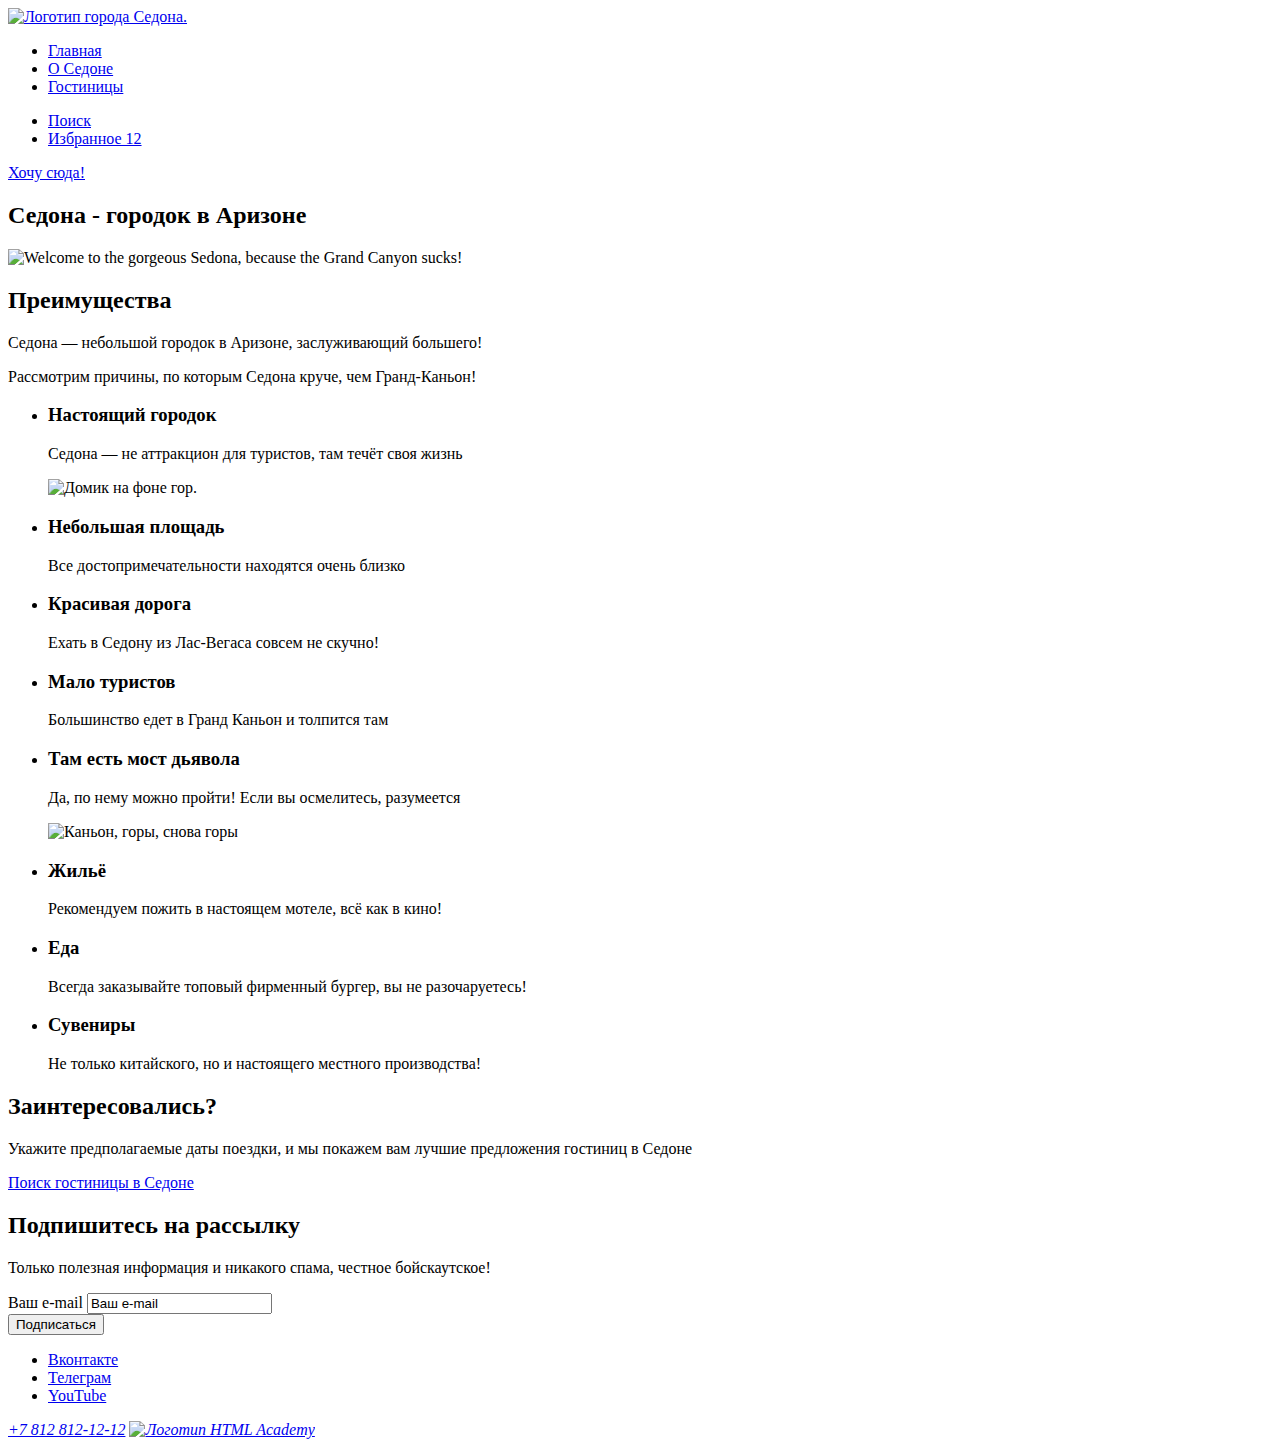
==== index.html @ 9d9d77aa "Update index.html" ====
<!DOCTYPE html>
<html lang="ru">
  <head>
    <meta charset="utf-8">
    <title>HTML Academy: Седона</title>
  </head>
  <body>
    <header class="page-header" data-test="header">
      <a class="navigation-logo" href="index.html">
        <img class="page-header-logo" src="" alt="Логотип города Седона.">
      </a>
      <nav class="navigation">
        <ul class="navigation-list">
          <li class="navigation-item">
            <a class="navigation-link" href="#">Главная</a>
          </li>
          <li class="navigation-item">
            <a class="navigation-link" href="#">О Седоне</a>
          </li>
          <li class="navigation-item">
            <a class="navigation-link" href="catalog.html">Гостиницы</a>
          </li>
        </ul>
        </nav>
        <ul class="navigation-list navigation-user">
          <li class="navigation-item">
            <a class="navigation-link" href="#"><span class="visually-hidden">Поиск</span></a>
          </li>
          <li class="navigation-item">
            <a class="navigation-link" href="#"><span class="visually-hidden">Избранное 12</span></a>
          </li>
        </ul>
        <a class="navigation-link" href="#">Хочу сюда!</a>
    </header>

    <main class="main-index" data-test="main">
      <h2 class="visually-hidden hero">Седона - городок в Аризоне</h2>
      <img class="main-index-logo" src="" alt="Welcome to the gorgeous Sedona, because the Grand Canyon sucks!" data-test="hero">

      <section class="advantages" data-test="advantages">
        <h2 class="visually-hidden">Преимущества</h2>
        <p>Седона — небольшой городок в Аризоне, заслуживающий большего!</p>
        <p>Рассмотрим причины, по которым Седона круче, чем Гранд-Каньон!</p>
        <ul class="advantages-list">
          <li class="advantages-item">
            <h3 class="advantages-title">Настоящий городок</h3>
            <p>Седона — не аттракцион для туристов, там течёт своя жизнь</p>
            <img src="" alt="Домик на фоне гор.">
          </li>
          <li class="advantages-item">
            <h3 class="advantages-title">Небольшая площадь</h3>
            <p>Все достопримечательности находятся очень близко</p>
          </li>
          <li class="advantages-item">
            <h3 class="advantages-title">Красивая дорога</h3>
            <p>Ехать в Седону из Лас-Вегаса совсем не скучно!</p>
          </li>
          <li class="advantages-item">
            <h3 class="advantages-title">Мало туристов</h3>
            <p>Большинство едет в Гранд Каньон и толпится там</p>
          </li>
          <li class="advantages-item">
            <h3 class="advantages-title">Там есть мост дьявола</h3>
            <p>Да, по нему можно пройти! Если вы осмелитесь, разумеется</p>
            <img src="" alt="Каньон, горы, снова горы">
          </li>
        </ul>
        <ul class="hotels-search-list" >
          <li class="hotels-search-items" data-test="filter">
            <h3 class="hotels-search-title">Жильё</h3>
            <p>Рекомендуем пожить в настоящем мотеле, всё как в кино!</p>
          </li>
          <li class="hotels-search-items">
            <h3 class="hotels-search-title">Еда</h3>
            <p>Всегда заказывайте топовый фирменный бургер, вы не разочаруетесь!</p>
          </li>
          <li class="hotels-search-items">
            <h3 class="hotels-search-title">Сувениры</h3>
            <p>Не только китайского, но и настоящего местного производства!</p>
          </li>
        </ul>
        <h2 data-test="catalog">Заинтересовались?</h2>
        <p>Укажите предполагаемые даты поездки, и мы покажем вам лучшие предложения гостиниц в Седоне</p>
          <a href="#">Поиск гостиницы в Седоне</a>
      </section>

      <section class="subscribe">
        <h2 class="visually hidden" data-test="subscribe">Подпишитесь на рассылку</h2>
        <p>Только полезная информация и никакого спама, честное бойскаутское!</p>
        <form action="#" method="post">
          <span>Ваш e-mail</span>
          <input type="text" name="e-mail" id="e-mail" value="Ваш e-mail"> <br>
          <button class="subscribe-button" type="submit">Подписаться</button>
        </form>
      </section>
    </main>

    <footer class="page-footer" data-test="footer">
      <section class="footer-social">
         <ul class="footer-social-list">
          <li class="footer-social-item">
            <a class="button" href="#">
              <span class="visually-hidden">Вконтакте</span>
            </a>
          </li>
          <li class="footer-social-item">
            <a class="button" href="#">
              <span class="visually-hidden">Телеграм</span>
            </a>
          </li>
          <li class="footer-social-item">
            <a class="button" href="#">
              <span class="visually-hidden">YouTube</span>
            </a>
          </li>
         </ul>
      </section>

      <section class="footer-contacts">
        <address class="footer-contacts-phone">
          <a href="tel:+78128121212">+7 812 812-12-12</a>
          <a class="html-academy-logo" href="https://htmlacademy.ru/"><img class="logo" src="" alt="Логотип HTML Academy"></a>
        </address>
      </section>
    </footer>
  </body>
</html>
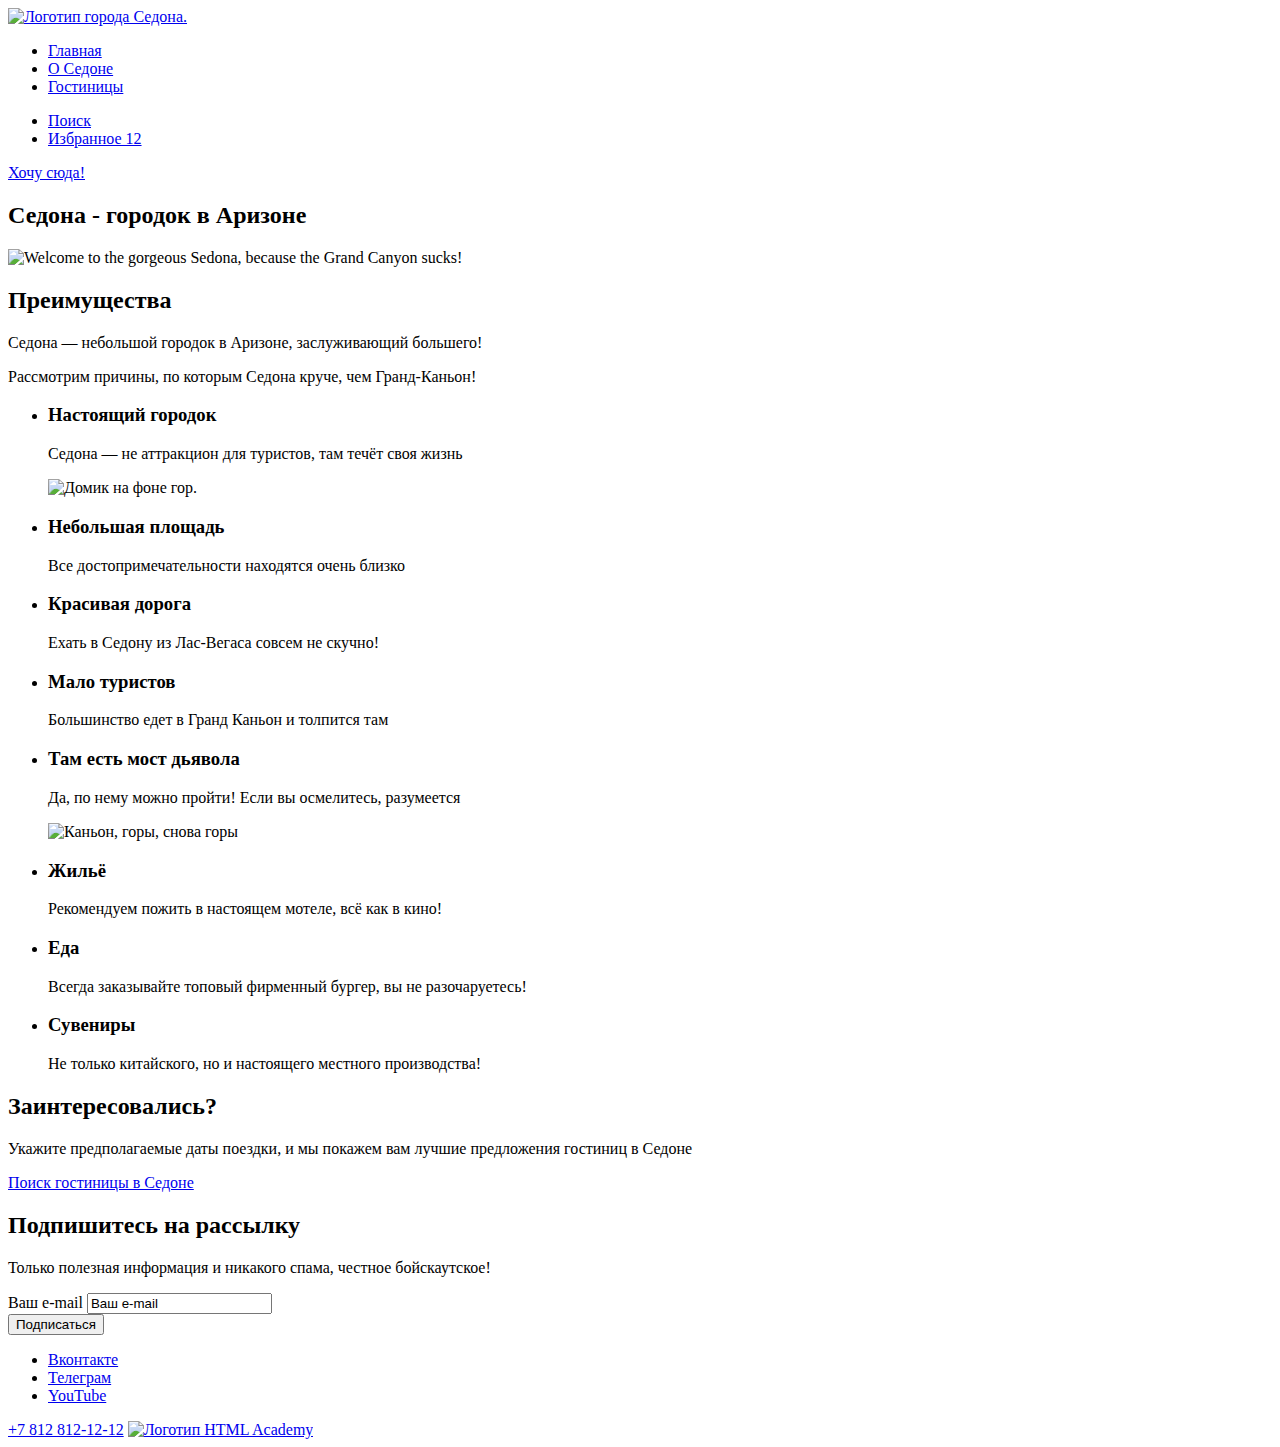
==== commit 52f299f0: "Update index.html" ====
--- a/index.html
+++ b/index.html
@@ -117,10 +117,8 @@
       </section>
 
       <section class="footer-contacts">
-        <address class="footer-contacts-phone">
           <a href="tel:+78128121212">+7 812 812-12-12</a>
           <a class="html-academy-logo" href="https://htmlacademy.ru/"><img class="logo" src="" alt="Логотип HTML Academy"></a>
-        </address>
       </section>
     </footer>
   </body>
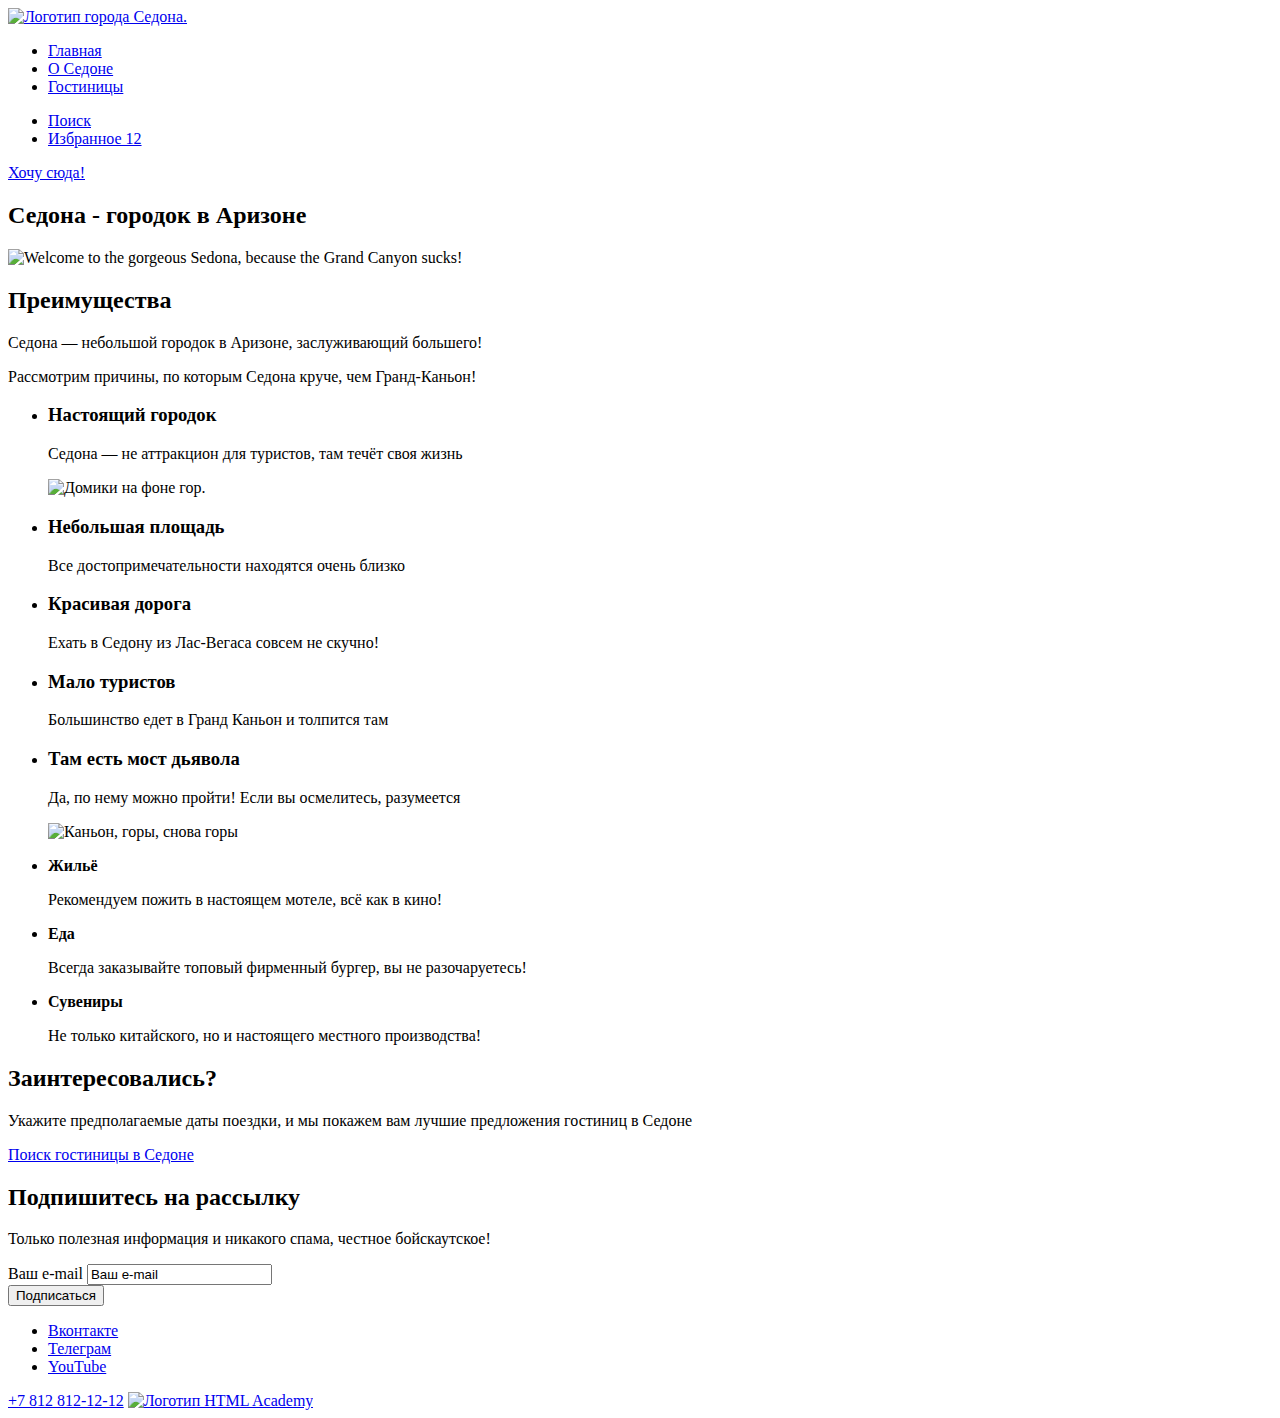
==== commit 20fbba9e: "Update index.html" ====
--- a/index.html
+++ b/index.html
@@ -45,7 +45,7 @@
           <li class="advantages-item">
             <h3 class="advantages-title">Настоящий городок</h3>
             <p>Седона — не аттракцион для туристов, там течёт своя жизнь</p>
-            <img src="" alt="Домик на фоне гор.">
+            <img src="" alt="Домики на фоне гор.">
           </li>
           <li class="advantages-item">
             <h3 class="advantages-title">Небольшая площадь</h3>
@@ -67,15 +67,15 @@
         </ul>
         <ul class="hotels-search-list" >
           <li class="hotels-search-items" data-test="filter">
-            <h3 class="hotels-search-title">Жильё</h3>
+            <p class="hotels-search-title"><b>Жильё</b></p>
             <p>Рекомендуем пожить в настоящем мотеле, всё как в кино!</p>
           </li>
           <li class="hotels-search-items">
-            <h3 class="hotels-search-title">Еда</h3>
+            <p class="hotels-search-title"><b>Еда</b></p>
             <p>Всегда заказывайте топовый фирменный бургер, вы не разочаруетесь!</p>
           </li>
           <li class="hotels-search-items">
-            <h3 class="hotels-search-title">Сувениры</h3>
+            <p class="hotels-search-title"><b>Сувениры</b></p>
             <p>Не только китайского, но и настоящего местного производства!</p>
           </li>
         </ul>
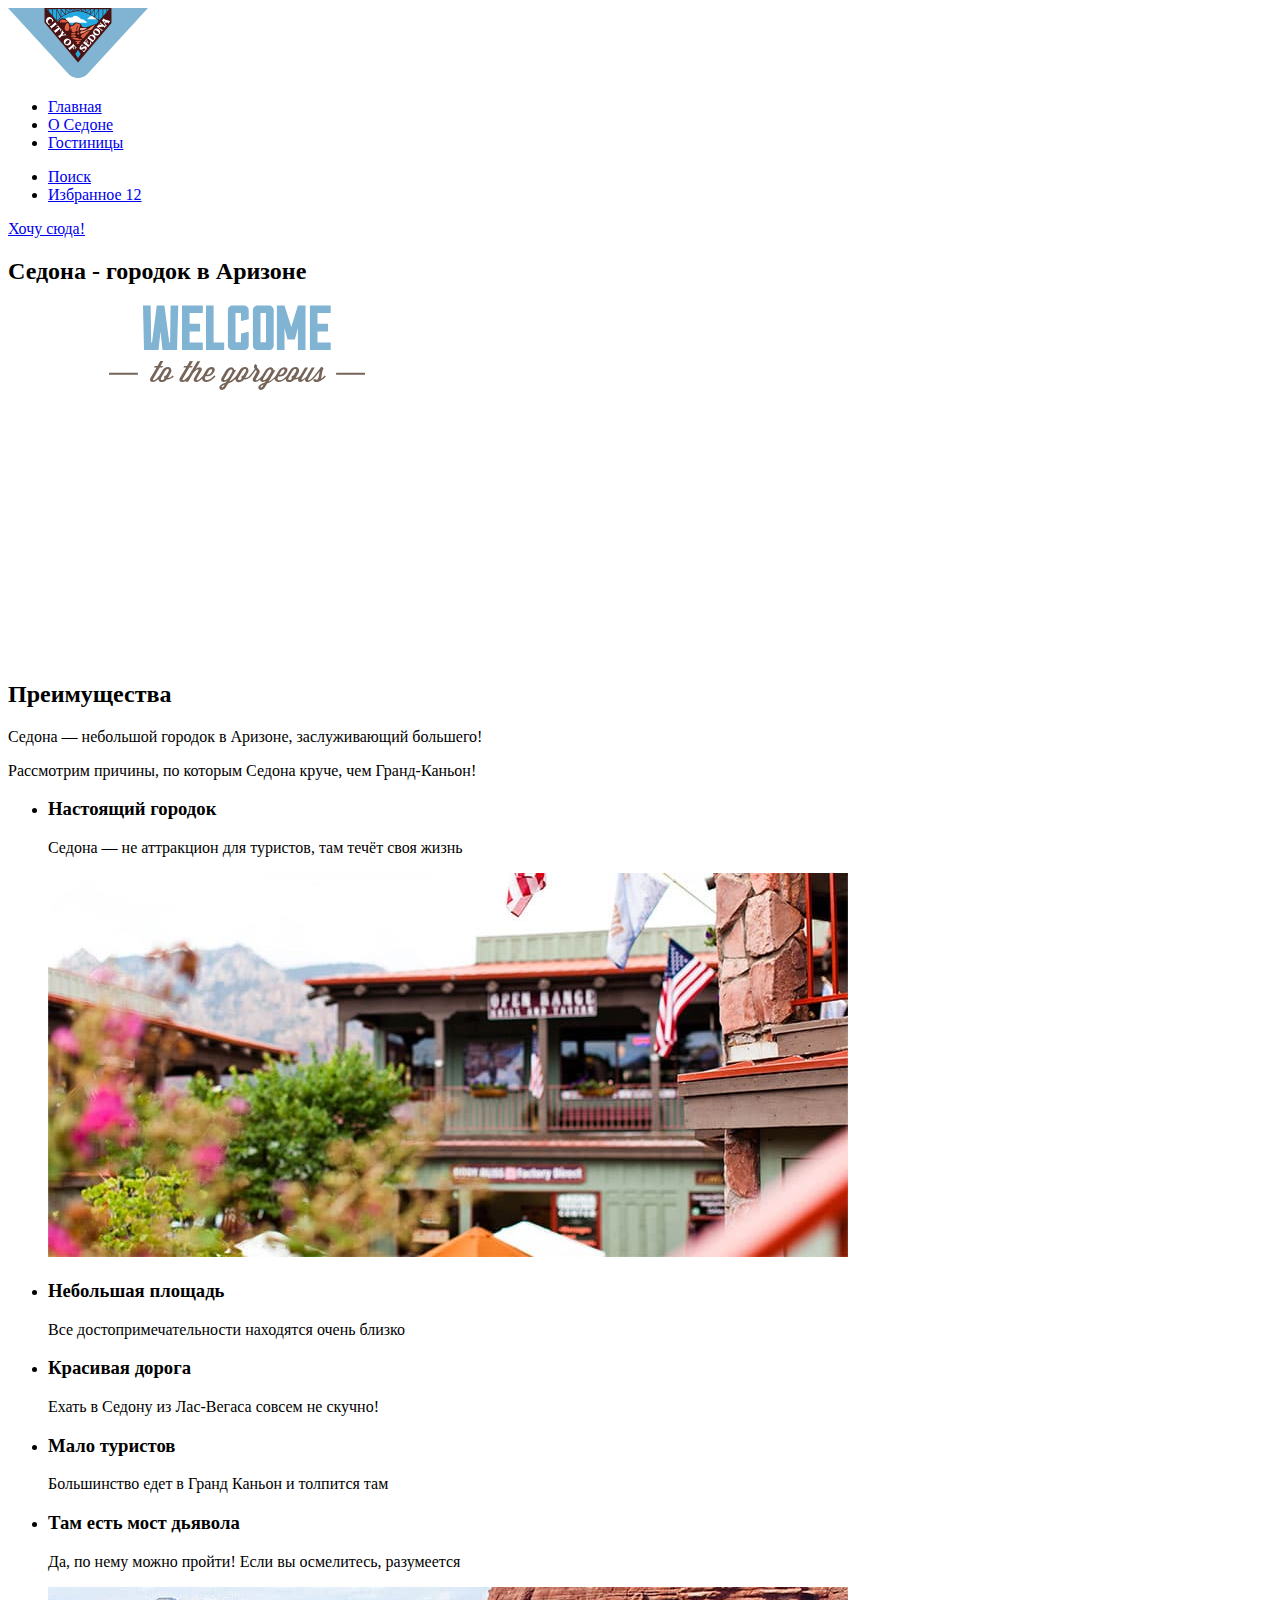
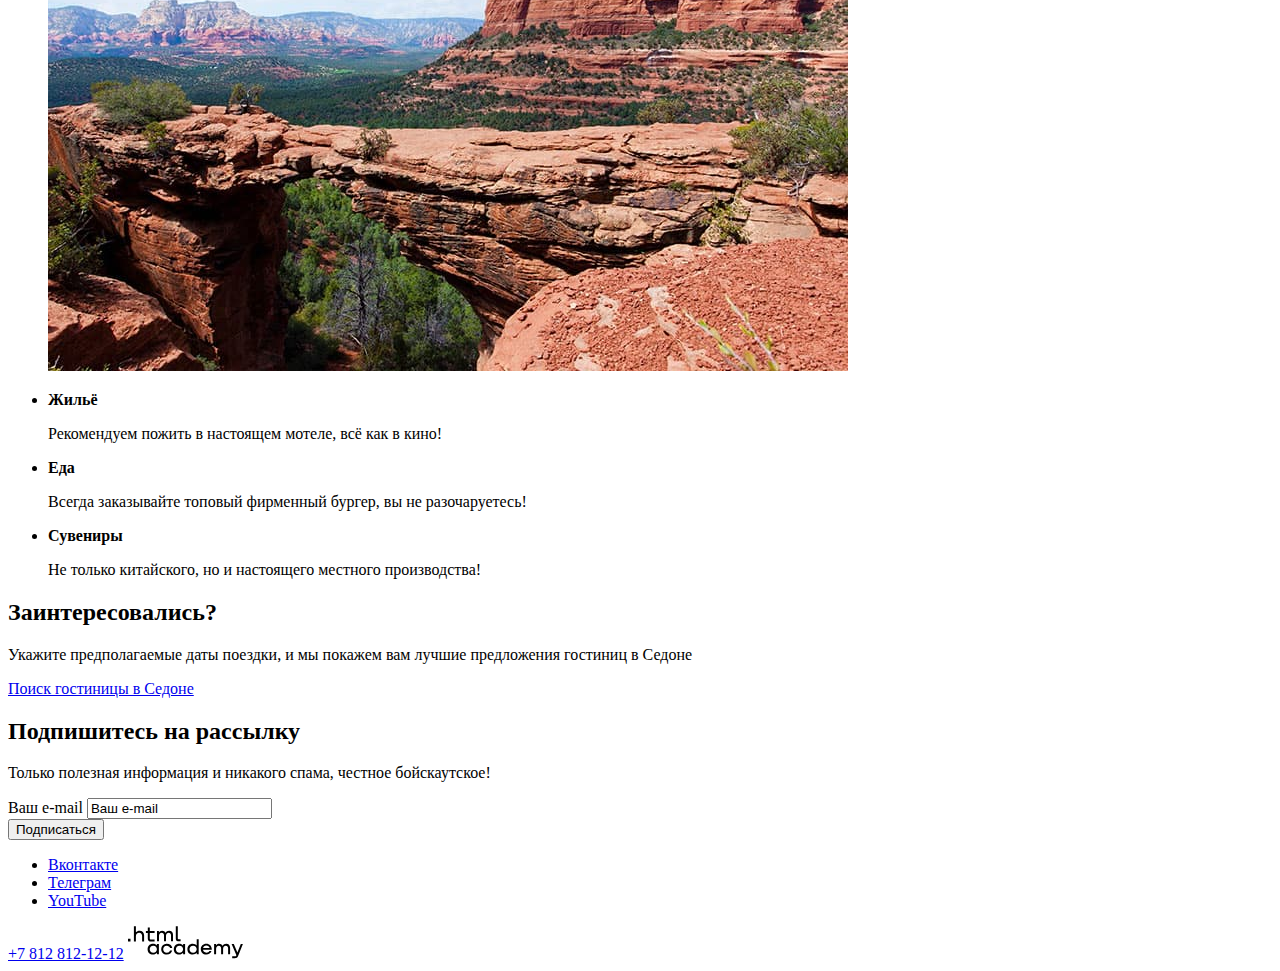
==== commit b2341c63: "Images added" ====
--- a/index.html
+++ b/index.html
@@ -5,9 +5,9 @@
     <title>HTML Academy: Седона</title>
   </head>
   <body>
-    <header class="page-header" data-test="header">
+    <header class="page-header">
       <a class="navigation-logo" href="index.html">
-        <img class="page-header-logo" src="" alt="Логотип города Седона.">
+        <img class="page-header-logo" src="images/sedona_logo.svg" width="140" height="70" alt="Логотип города Седона.">
       </a>
       <nav class="navigation">
         <ul class="navigation-list">
@@ -33,11 +33,11 @@
         <a class="navigation-link" href="#">Хочу сюда!</a>
     </header>
 
-    <main class="main-index" data-test="main">
+    <main class="main-index">
       <h2 class="visually-hidden hero">Седона - городок в Аризоне</h2>
-      <img class="main-index-logo" src="" alt="Welcome to the gorgeous Sedona, because the Grand Canyon sucks!" data-test="hero">
+      <img class="main-index-logo" src="images/sedona_welcome.svg" width="458" height="352" alt="Welcome to the gorgeous Sedona, because the Grand Canyon sucks!">
 
-      <section class="advantages" data-test="advantages">
+      <section class="advantages">
         <h2 class="visually-hidden">Преимущества</h2>
         <p>Седона — небольшой городок в Аризоне, заслуживающий большего!</p>
         <p>Рассмотрим причины, по которым Седона круче, чем Гранд-Каньон!</p>
@@ -45,7 +45,7 @@
           <li class="advantages-item">
             <h3 class="advantages-title">Настоящий городок</h3>
             <p>Седона — не аттракцион для туристов, там течёт своя жизнь</p>
-            <img src="" alt="Домики на фоне гор.">
+            <img src="images/gallery/advantages_photo-1.jpg" width="800" height="384" alt="Домики на фоне гор.">
           </li>
           <li class="advantages-item">
             <h3 class="advantages-title">Небольшая площадь</h3>
@@ -62,11 +62,11 @@
           <li class="advantages-item">
             <h3 class="advantages-title">Там есть мост дьявола</h3>
             <p>Да, по нему можно пройти! Если вы осмелитесь, разумеется</p>
-            <img src="" alt="Каньон, горы, снова горы">
+            <img src="images/gallery/advantages_photo-2.jpg" width="800" height="384" alt="Каньон, горы, снова горы">
           </li>
         </ul>
         <ul class="hotels-search-list" >
-          <li class="hotels-search-items" data-test="filter">
+          <li class="hotels-search-items">
             <p class="hotels-search-title"><b>Жильё</b></p>
             <p>Рекомендуем пожить в настоящем мотеле, всё как в кино!</p>
           </li>
@@ -79,23 +79,23 @@
             <p>Не только китайского, но и настоящего местного производства!</p>
           </li>
         </ul>
-        <h2 data-test="catalog">Заинтересовались?</h2>
+        <h2>Заинтересовались?</h2>
         <p>Укажите предполагаемые даты поездки, и мы покажем вам лучшие предложения гостиниц в Седоне</p>
           <a href="#">Поиск гостиницы в Седоне</a>
       </section>
 
       <section class="subscribe">
-        <h2 class="visually hidden" data-test="subscribe">Подпишитесь на рассылку</h2>
+        <h2 class="visually hidden">Подпишитесь на рассылку</h2>
         <p>Только полезная информация и никакого спама, честное бойскаутское!</p>
         <form action="#" method="post">
-          <span>Ваш e-mail</span>
+          <label>Ваш e-mail</label>
           <input type="text" name="e-mail" id="e-mail" value="Ваш e-mail"> <br>
           <button class="subscribe-button" type="submit">Подписаться</button>
         </form>
       </section>
     </main>
 
-    <footer class="page-footer" data-test="footer">
+    <footer class="page-footer">
       <section class="footer-social">
          <ul class="footer-social-list">
           <li class="footer-social-item">
@@ -118,7 +118,7 @@
 
       <section class="footer-contacts">
           <a href="tel:+78128121212">+7 812 812-12-12</a>
-          <a class="html-academy-logo" href="https://htmlacademy.ru/"><img class="logo" src="" alt="Логотип HTML Academy"></a>
+          <a class="html-academy-logo" href="https://htmlacademy.ru/"><img class="logo" src="images/html_academy_logo.svg" width="115" height="33" alt="Логотип HTML Academy"></a>
       </section>
     </footer>
   </body>
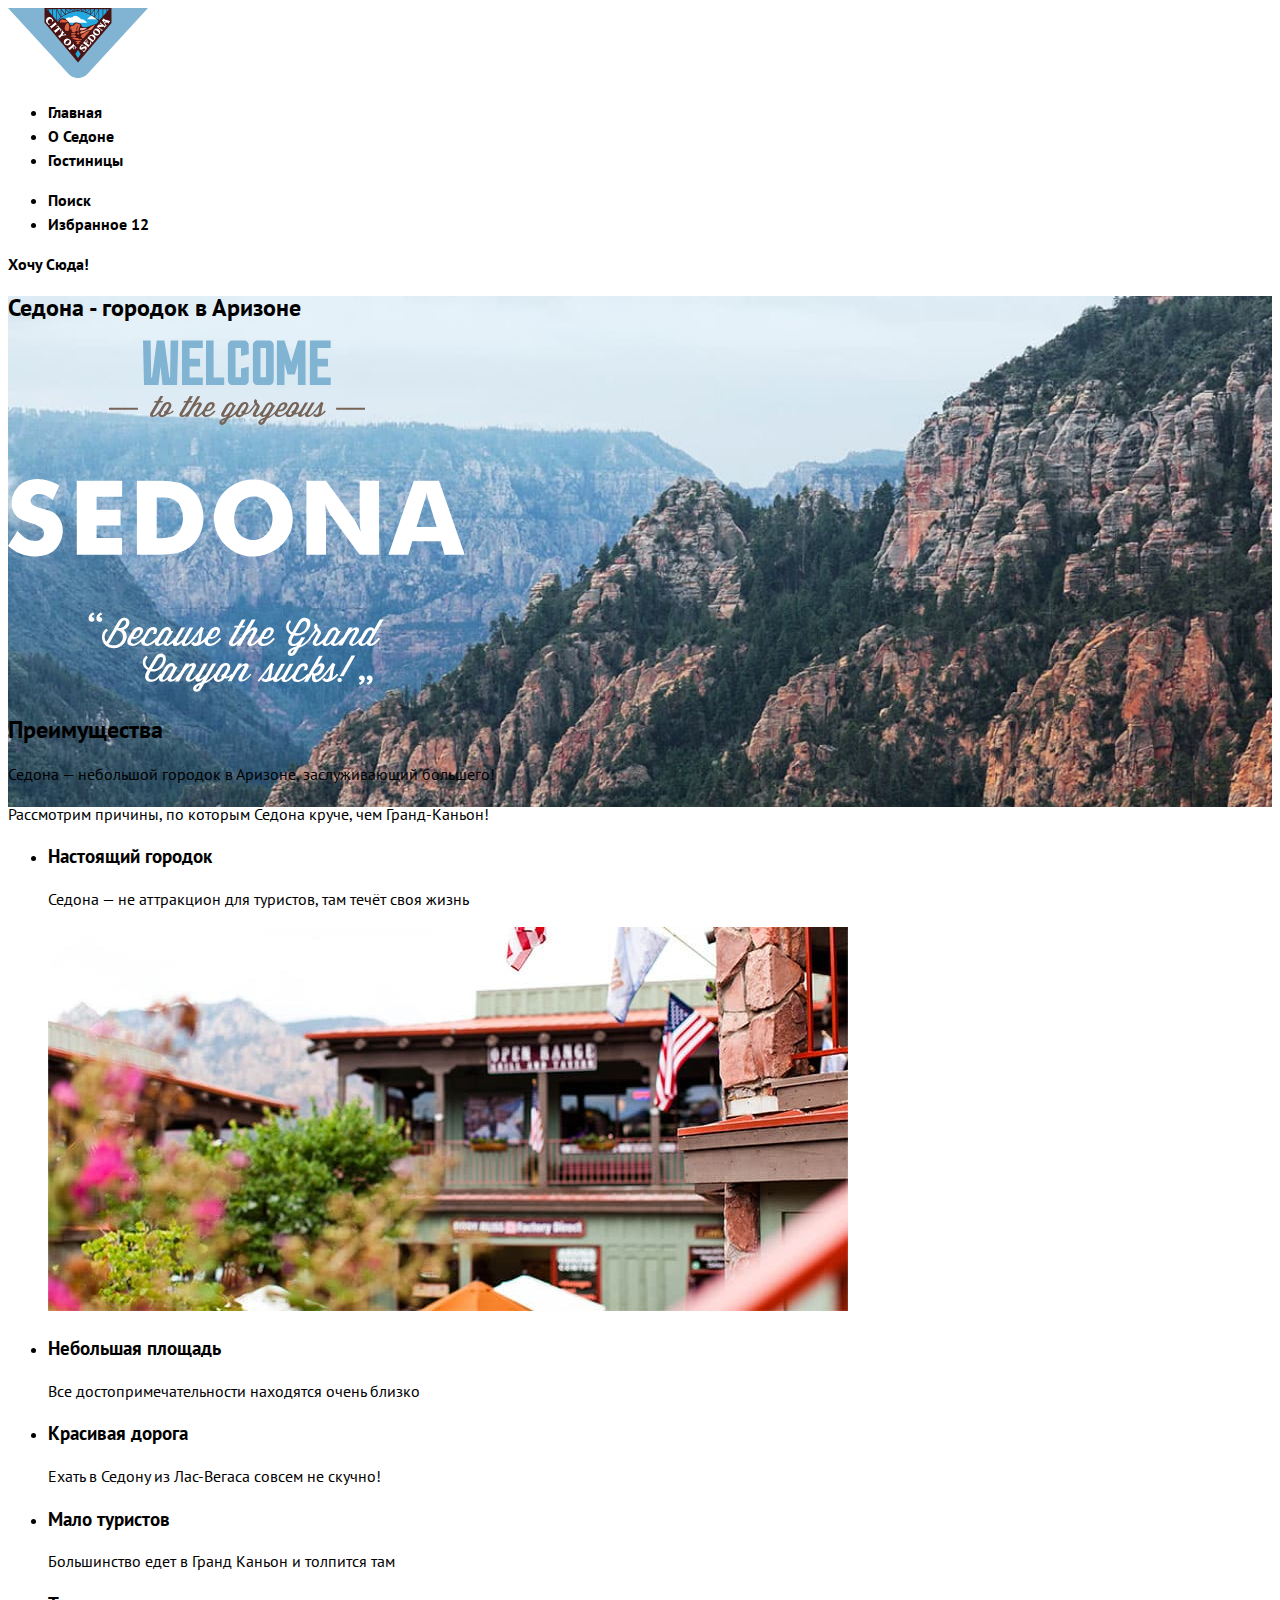
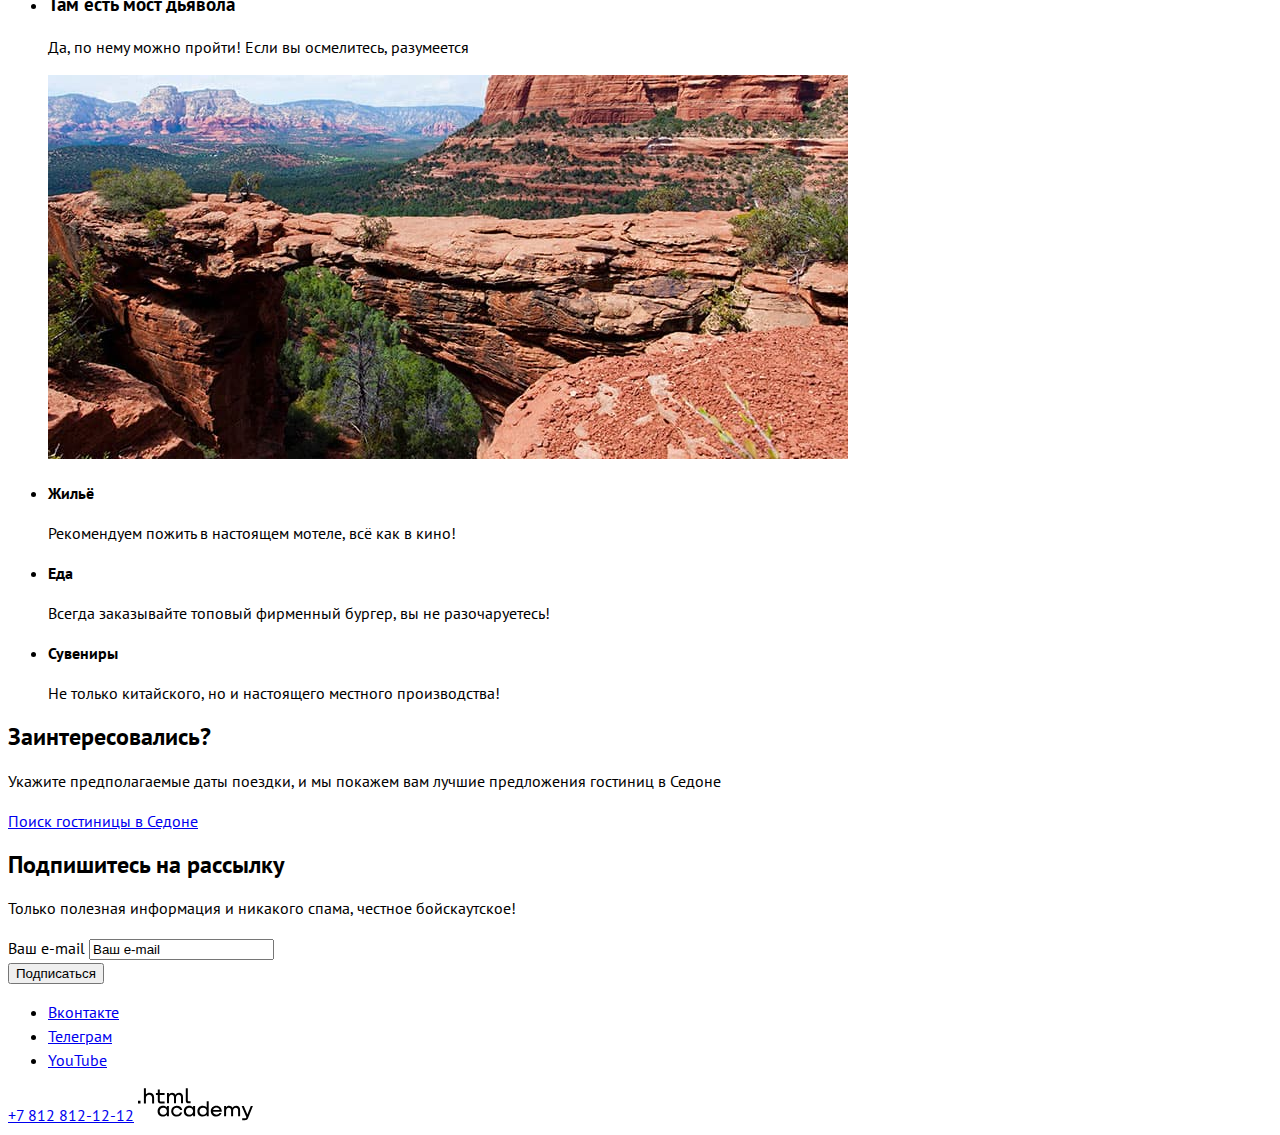
==== commit 3b3c6179: "Базовая стилизация" ====
--- a/index.html
+++ b/index.html
@@ -3,6 +3,7 @@
   <head>
     <meta charset="utf-8">
     <title>HTML Academy: Седона</title>
+    <link rel="stylesheet" href="styles/styles.css">
   </head>
   <body>
     <header class="page-header">
--- a/styles/styles.css
+++ b/styles/styles.css
@@ -0,0 +1,46 @@
+@font-face {
+  font-family: "PT Sans";
+  font-style: normal;
+  font-weight: 400;
+  src: url("../fonts/ptsans-400.woff2") format("woff2");
+  font-display: swap;
+}
+
+@font-face {
+  font-family: "PT Sans";
+  font-style: normal;
+  font-weight: 700;
+  src: url("../fonts/ptsans-700.woff2") format("woff2");
+  font-display: swap;
+}
+
+body {
+  font-family: "PT Sans", sans-serif;
+  font-size: 16px;
+  line-height: 24px;
+  color: #000000;
+  background-color: #ffffff;
+}
+
+.page-header {
+  color: #000000;
+  background-color: #ffffff;
+}
+
+.navigation-link {
+  font-family: "PT Sans", sans-serif;
+  line-height: 24px;
+  font-weight: 700;
+  text-align: center;
+  color: inherit;
+  text-decoration: none;
+  text-transform: capitalize;
+}
+
+.main-index {
+  background-image: url("../images/gallery/index-bg.jpg");
+  color: #000000;
+  background-color: #ffffff;
+  background-size: 100% auto;
+  background-repeat: no-repeat;
+}
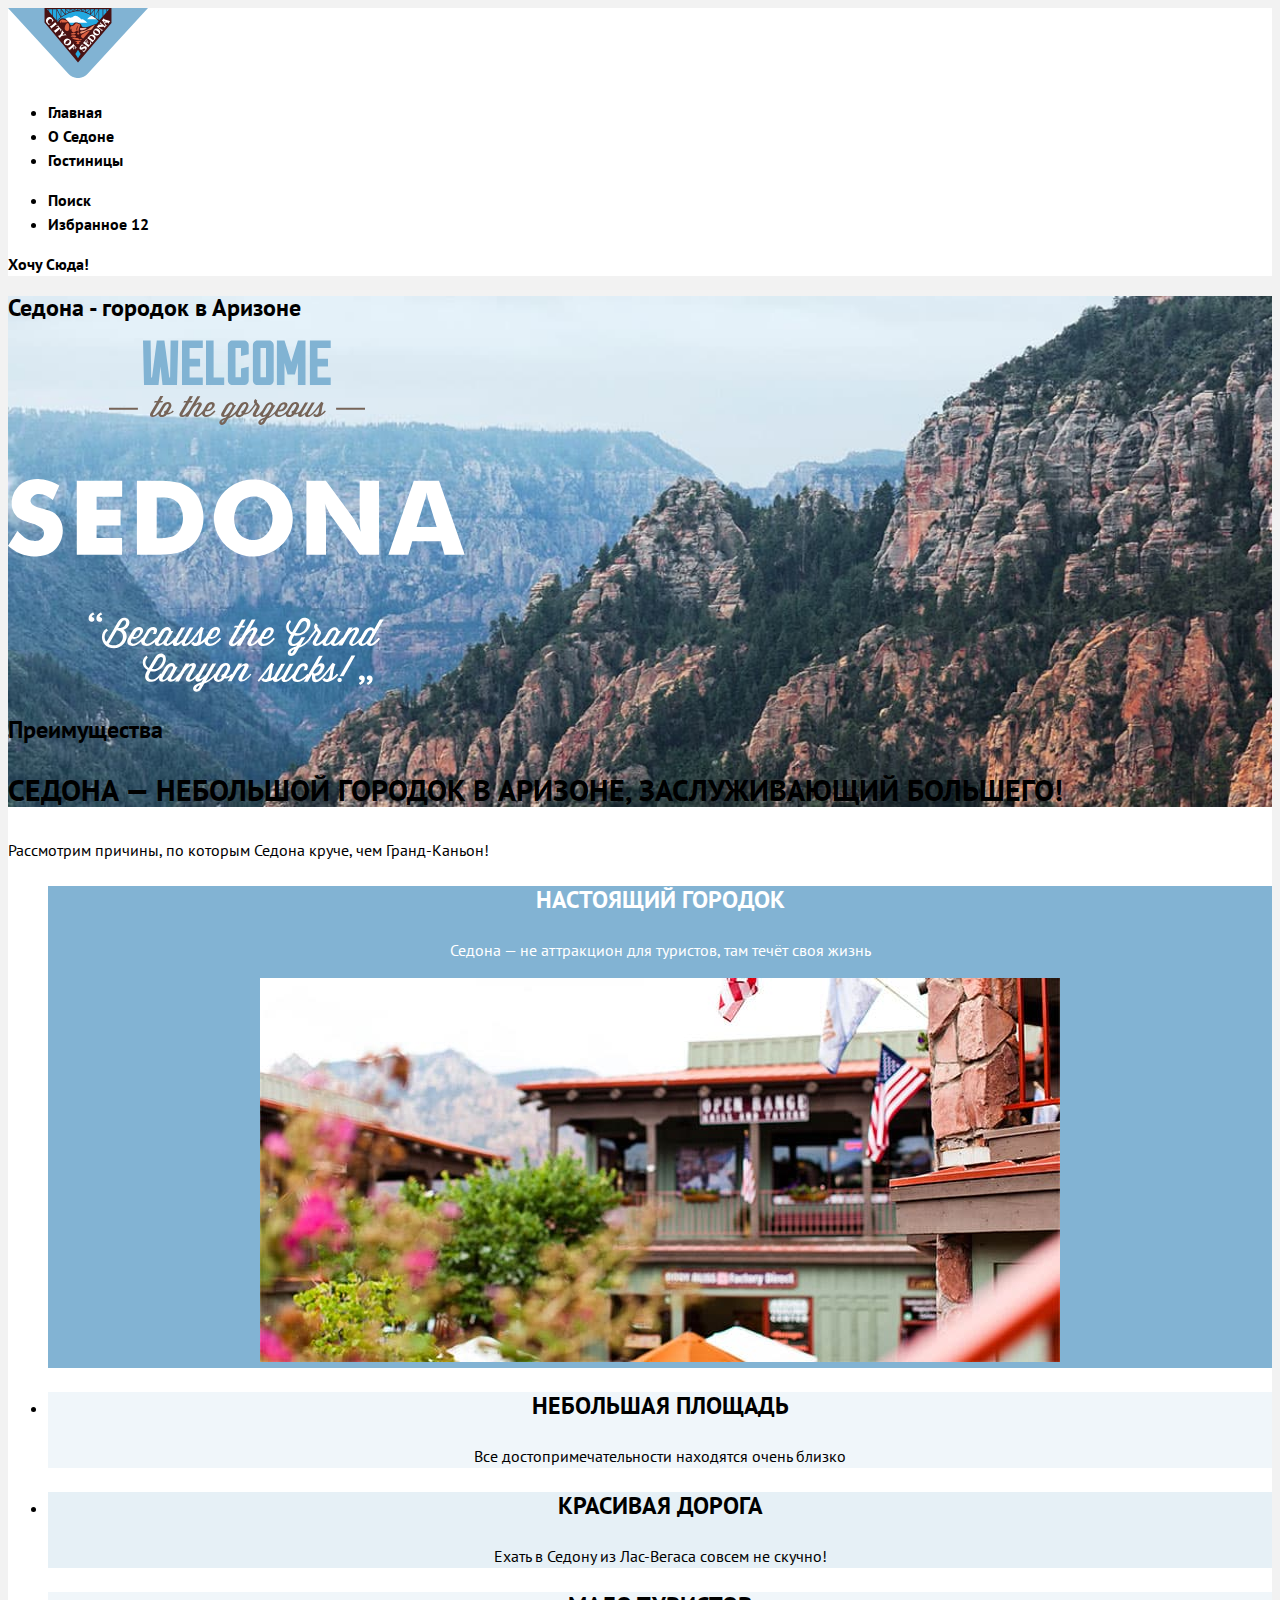
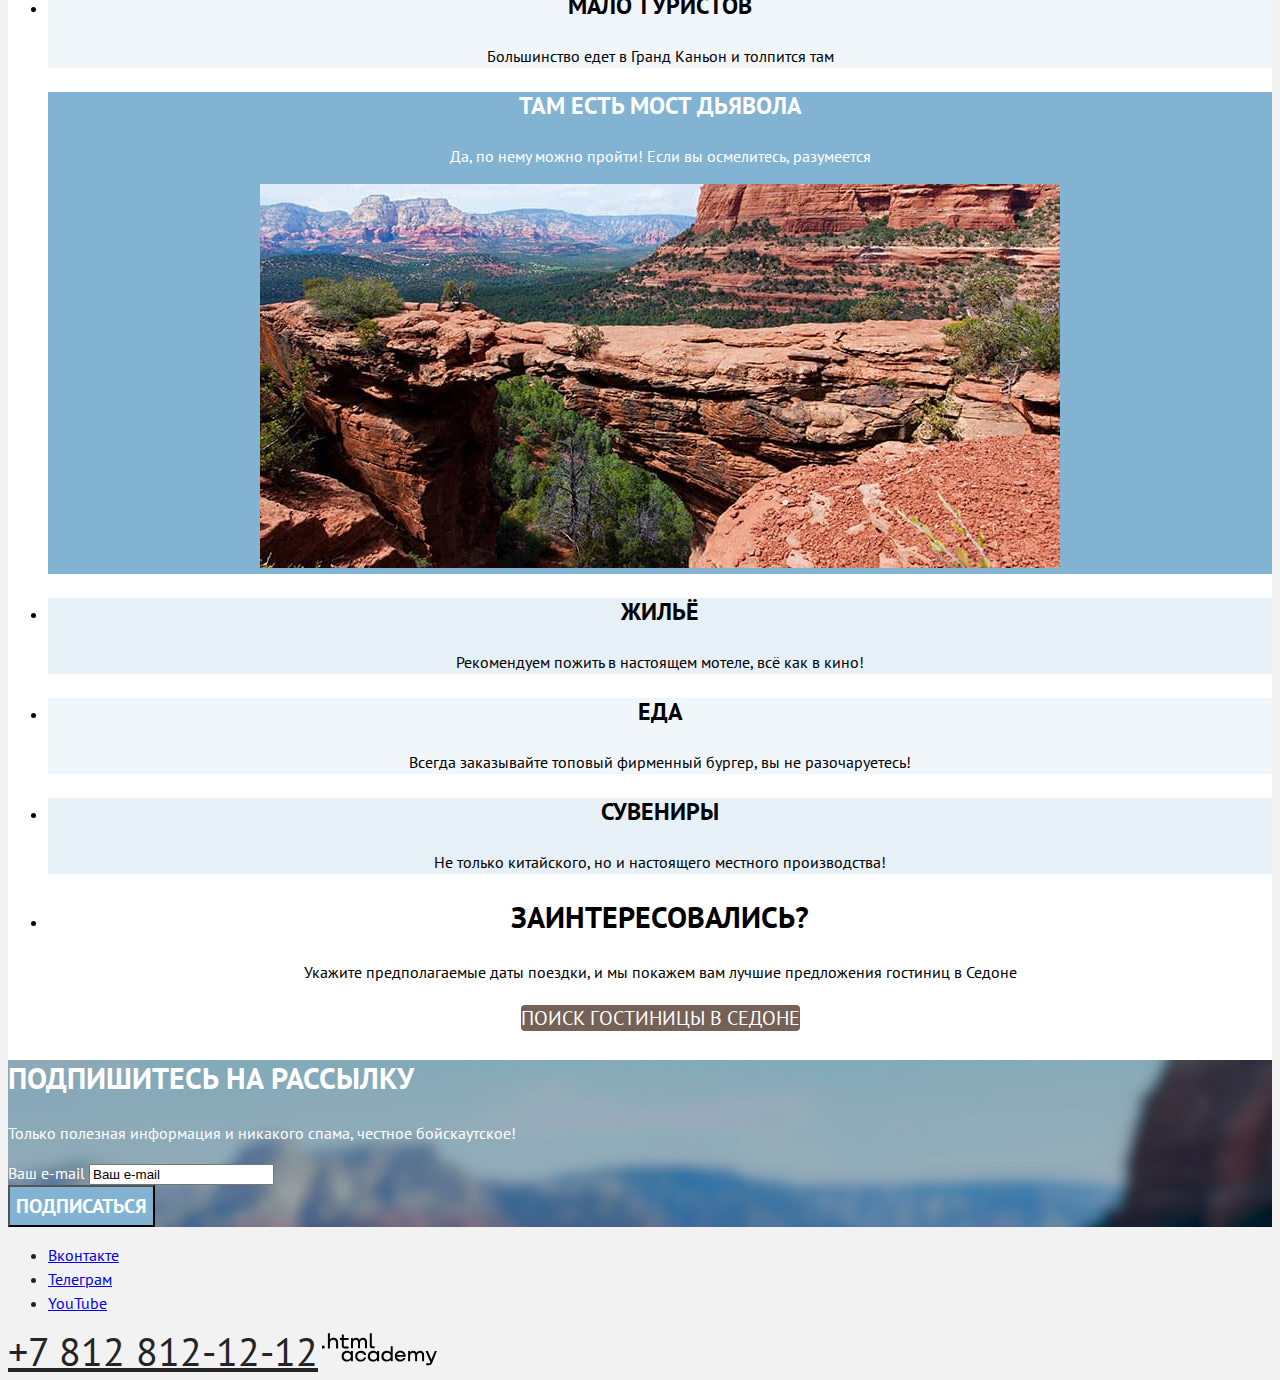
==== commit ab7d00f5: "Базовая стилизация" ====
--- a/index.html
+++ b/index.html
@@ -40,53 +40,55 @@
 
       <section class="advantages">
         <h2 class="visually-hidden">Преимущества</h2>
-        <p>Седона — небольшой городок в Аризоне, заслуживающий большего!</p>
+        <p class="uppercase">Седона — небольшой городок в Аризоне, заслуживающий большего!</p>
         <p>Рассмотрим причины, по которым Седона круче, чем Гранд-Каньон!</p>
         <ul class="advantages-list">
-          <li class="advantages-item">
+          <li class="advantages-item advantages-item-photo">
             <h3 class="advantages-title">Настоящий городок</h3>
             <p>Седона — не аттракцион для туристов, там течёт своя жизнь</p>
             <img src="images/gallery/advantages_photo-1.jpg" width="800" height="384" alt="Домики на фоне гор.">
           </li>
-          <li class="advantages-item">
+          <li class="advantages-item colored">
             <h3 class="advantages-title">Небольшая площадь</h3>
             <p>Все достопримечательности находятся очень близко</p>
           </li>
-          <li class="advantages-item">
+          <li class="advantages-item colored-opacity">
             <h3 class="advantages-title">Красивая дорога</h3>
             <p>Ехать в Седону из Лас-Вегаса совсем не скучно!</p>
           </li>
-          <li class="advantages-item">
+          <li class="advantages-item colored">
             <h3 class="advantages-title">Мало туристов</h3>
             <p>Большинство едет в Гранд Каньон и толпится там</p>
           </li>
-          <li class="advantages-item">
+          <li class="advantages-item advantages-item-photo">
             <h3 class="advantages-title">Там есть мост дьявола</h3>
             <p>Да, по нему можно пройти! Если вы осмелитесь, разумеется</p>
             <img src="images/gallery/advantages_photo-2.jpg" width="800" height="384" alt="Каньон, горы, снова горы">
           </li>
         </ul>
         <ul class="hotels-search-list" >
-          <li class="hotels-search-items">
+          <li class="hotels-search-items colored-opacity">
             <p class="hotels-search-title"><b>Жильё</b></p>
             <p>Рекомендуем пожить в настоящем мотеле, всё как в кино!</p>
           </li>
-          <li class="hotels-search-items">
+          <li class="hotels-search-items colored">
             <p class="hotels-search-title"><b>Еда</b></p>
             <p>Всегда заказывайте топовый фирменный бургер, вы не разочаруетесь!</p>
           </li>
-          <li class="hotels-search-items">
+          <li class="hotels-search-items colored-opacity">
             <p class="hotels-search-title"><b>Сувениры</b></p>
             <p>Не только китайского, но и настоящего местного производства!</p>
           </li>
+          <li>
+            <h2 class="uppercase">Заинтересовались?</h2>
+            <p>Укажите предполагаемые даты поездки, и мы покажем вам лучшие предложения гостиниц в Седоне</p>
+              <a class="search-link" href="#">Поиск гостиницы в Седоне</a>
+          </li>
         </ul>
-        <h2>Заинтересовались?</h2>
-        <p>Укажите предполагаемые даты поездки, и мы покажем вам лучшие предложения гостиниц в Седоне</p>
-          <a href="#">Поиск гостиницы в Седоне</a>
       </section>
 
       <section class="subscribe">
-        <h2 class="visually hidden">Подпишитесь на рассылку</h2>
+        <h2 class="visually hidden subscribe-uppercase">Подпишитесь на рассылку</h2>
         <p>Только полезная информация и никакого спама, честное бойскаутское!</p>
         <form action="#" method="post">
           <label>Ваш e-mail</label>
@@ -118,7 +120,7 @@
       </section>
 
       <section class="footer-contacts">
-          <a href="tel:+78128121212">+7 812 812-12-12</a>
+          <a class="telephone-number" href="tel:+78128121212">+7 812 812-12-12</a>
           <a class="html-academy-logo" href="https://htmlacademy.ru/"><img class="logo" src="images/html_academy_logo.svg" width="115" height="33" alt="Логотип HTML Academy"></a>
       </section>
     </footer>
--- a/styles/styles.css
+++ b/styles/styles.css
@@ -18,8 +18,8 @@
   font-family: "PT Sans", sans-serif;
   font-size: 16px;
   line-height: 24px;
-  color: #000000;
-  background-color: #ffffff;
+  color: #242424;
+  background-color: #F2F2F2;
 }
 
 .page-header {
@@ -44,3 +44,102 @@
   background-size: 100% auto;
   background-repeat: no-repeat;
 }
+
+.advantages-title {
+  font-family: "PT Sans", sans-serif;
+  font-size: 24px;
+  line-height: 28px;
+  text-transform: uppercase;
+}
+
+.uppercase{
+  text-transform: uppercase;
+  font-family: 'PT Sans';
+  font-style: normal;
+  font-weight: 700;
+  font-size: 30px;
+  line-height: 36px;
+}
+
+.advantages-list {
+  text-align: center;
+}
+
+.advantages-item-photo {
+  color: #ffffff;
+  background-color: #000000;
+  background: #82B3D3;
+}
+
+.colored {
+  color: #000000;
+  background-color: #ffffff;
+  background: rgba(131, 179, 211, 0.12);
+}
+
+.colored-opacity {
+  color: #000000;
+  background-color: #ffffff;
+  background: rgba(131, 179, 211, 0.2);
+}
+
+.hotels-search-list{
+  text-align: center;
+}
+
+.hotels-search-title{
+  font-family: "PT Sans", sans-serif;
+  font-size: 24px;
+  line-height: 28px;
+  text-transform: uppercase;
+}
+
+.search-link{
+  text-decoration: none;
+  font-family: 'PT Sans';
+  font-style: normal;
+  font-size: 20px;
+  line-height: 36px;
+  background: #756157;
+  border-radius: 4px;
+  color:#ffffff;
+  text-transform: uppercase;
+}
+
+.subscribe {
+  background-image: url("../images/gallery/subscribe-photo.jpg");
+  color: #ffffff;
+  background-color: #000000;
+  background-size: 100% auto;
+  background-repeat: no-repeat;
+}
+
+.subscribe-uppercase{
+  text-transform: uppercase;
+  font-family: 'PT Sans';
+  font-style: normal;
+  font-weight: 700;
+  font-size: 30px;
+  line-height: 36px;
+}
+
+.subscribe-button {
+  font-family: 'PT Sans';
+  font-style: normal;
+  font-weight: 700;
+  font-size: 20px;
+  line-height: 36px;
+  background: #82B3D3;
+  color:inherit;
+  text-transform: uppercase;
+}
+
+.telephone-number{
+font-family: 'PT Sans';
+font-style: normal;
+font-weight: 400;
+font-size: 40px;
+line-height: 40px;
+text-transform: uppercase;
+color: inherit;
+}
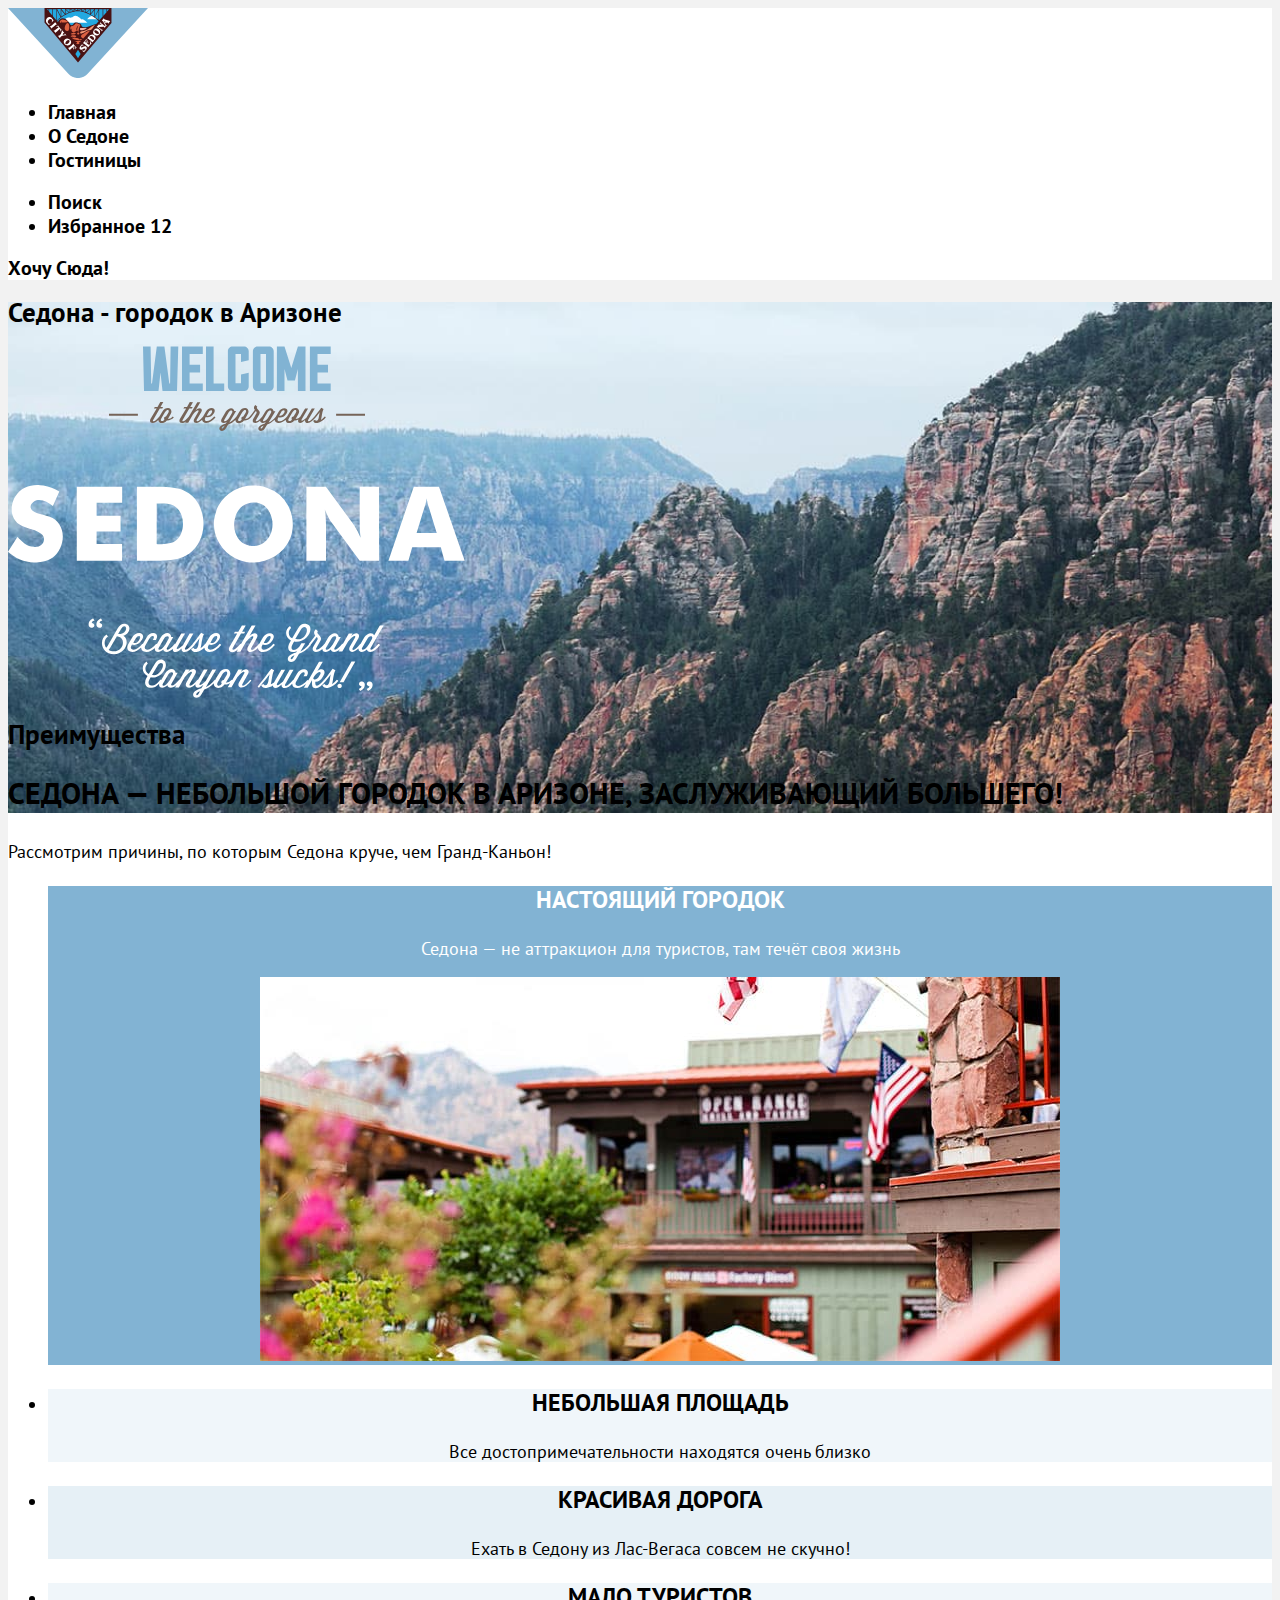
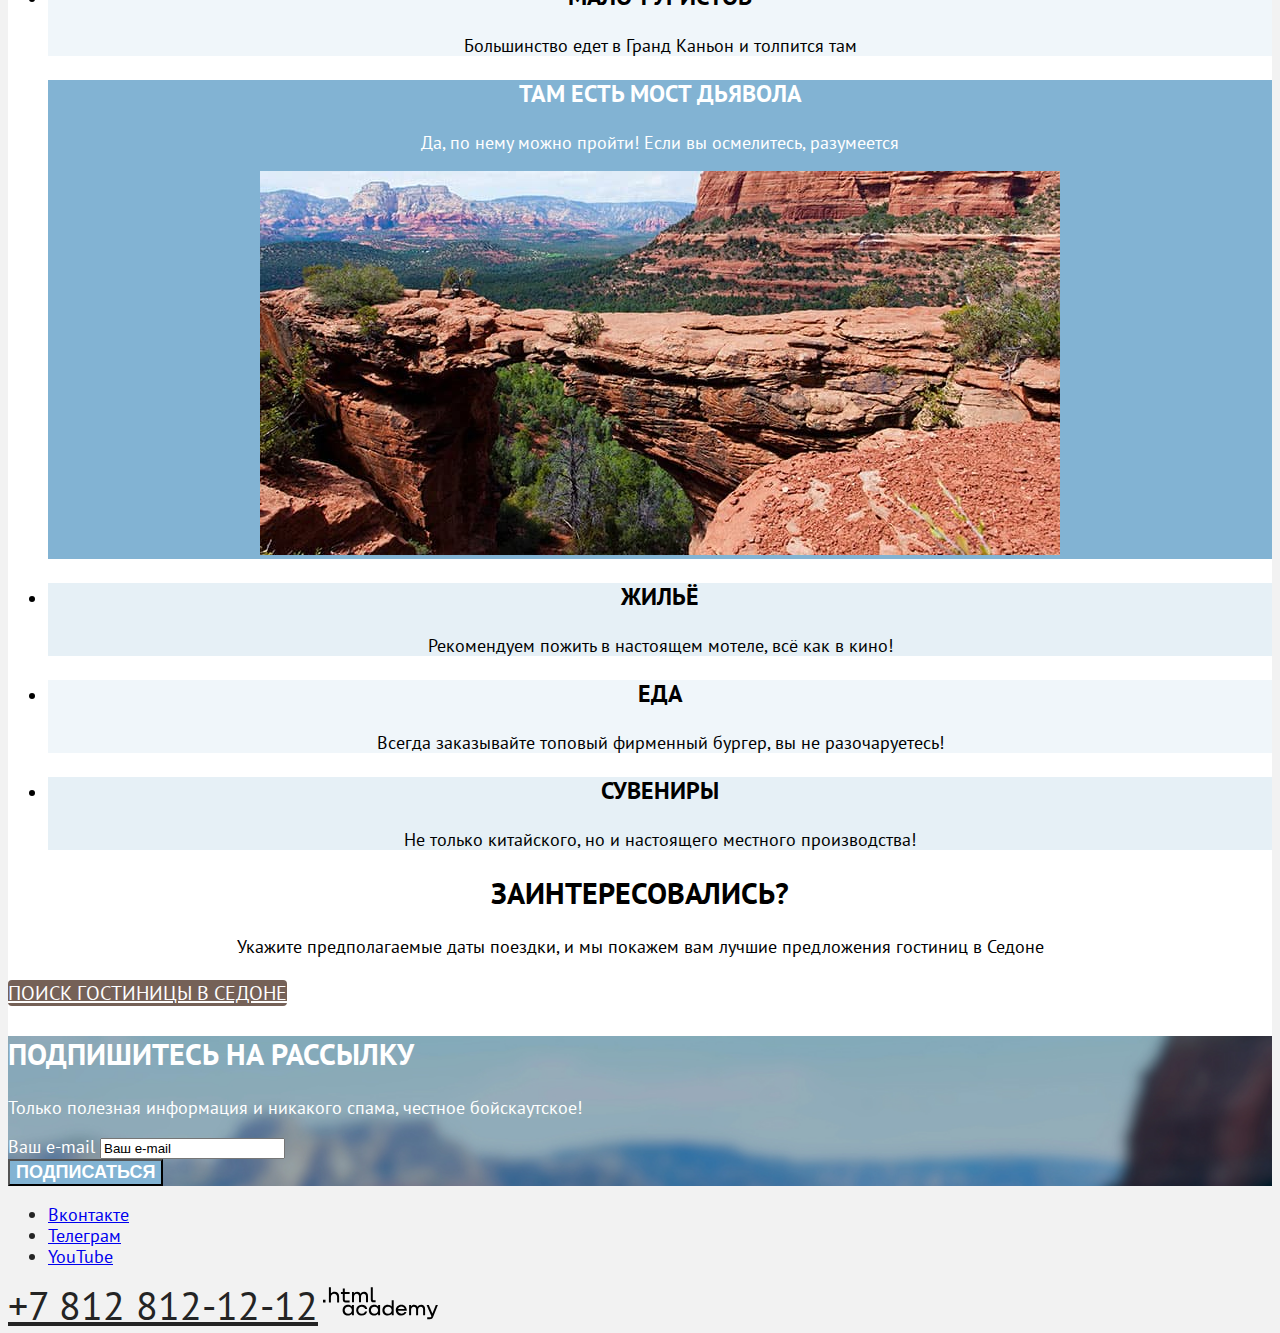
==== commit d253d4d4: "Базовая стилизация всех страниц #2" ====
--- a/index.html
+++ b/index.html
@@ -79,12 +79,10 @@
             <p class="hotels-search-title"><b>Сувениры</b></p>
             <p>Не только китайского, но и настоящего местного производства!</p>
           </li>
-          <li>
-            <h2 class="uppercase">Заинтересовались?</h2>
-            <p>Укажите предполагаемые даты поездки, и мы покажем вам лучшие предложения гостиниц в Седоне</p>
-              <a class="search-link" href="#">Поиск гостиницы в Седоне</a>
-          </li>
         </ul>
+        <h2 class="uppercase advantages-list">Заинтересовались?</h2>
+        <p class="advantages-list">Укажите предполагаемые даты поездки, и мы покажем вам лучшие предложения гостиниц в Седоне</p>
+          <a class="search-link" href="#">Поиск гостиницы в Седоне</a>
       </section>
 
       <section class="subscribe">
--- a/styles/styles.css
+++ b/styles/styles.css
@@ -16,8 +16,8 @@
 
 body {
   font-family: "PT Sans", sans-serif;
-  font-size: 16px;
-  line-height: 24px;
+  font-size: 18px;
+  line-height: 21px;
   color: #242424;
   background-color: #F2F2F2;
 }
@@ -30,6 +30,7 @@
 .navigation-link {
   font-family: "PT Sans", sans-serif;
   line-height: 24px;
+  font-size: 20px;
   font-weight: 700;
   text-align: center;
   color: inherit;
@@ -46,7 +47,6 @@
 }
 
 .advantages-title {
-  font-family: "PT Sans", sans-serif;
   font-size: 24px;
   line-height: 28px;
   text-transform: uppercase;
@@ -95,15 +95,13 @@
 }
 
 .search-link{
-  text-decoration: none;
-  font-family: 'PT Sans';
-  font-style: normal;
   font-size: 20px;
   line-height: 36px;
   background: #756157;
   border-radius: 4px;
   color:#ffffff;
   text-transform: uppercase;
+  text-align: center;
 }
 
 .subscribe {
@@ -116,27 +114,20 @@
 
 .subscribe-uppercase{
   text-transform: uppercase;
-  font-family: 'PT Sans';
-  font-style: normal;
   font-weight: 700;
   font-size: 30px;
   line-height: 36px;
 }
 
 .subscribe-button {
-  font-family: 'PT Sans';
-  font-style: normal;
   font-weight: 700;
-  font-size: 20px;
-  line-height: 36px;
+  font-size: 18px;
   background: #82B3D3;
   color:inherit;
   text-transform: uppercase;
 }
 
 .telephone-number{
-font-family: 'PT Sans';
-font-style: normal;
 font-weight: 400;
 font-size: 40px;
 line-height: 40px;
